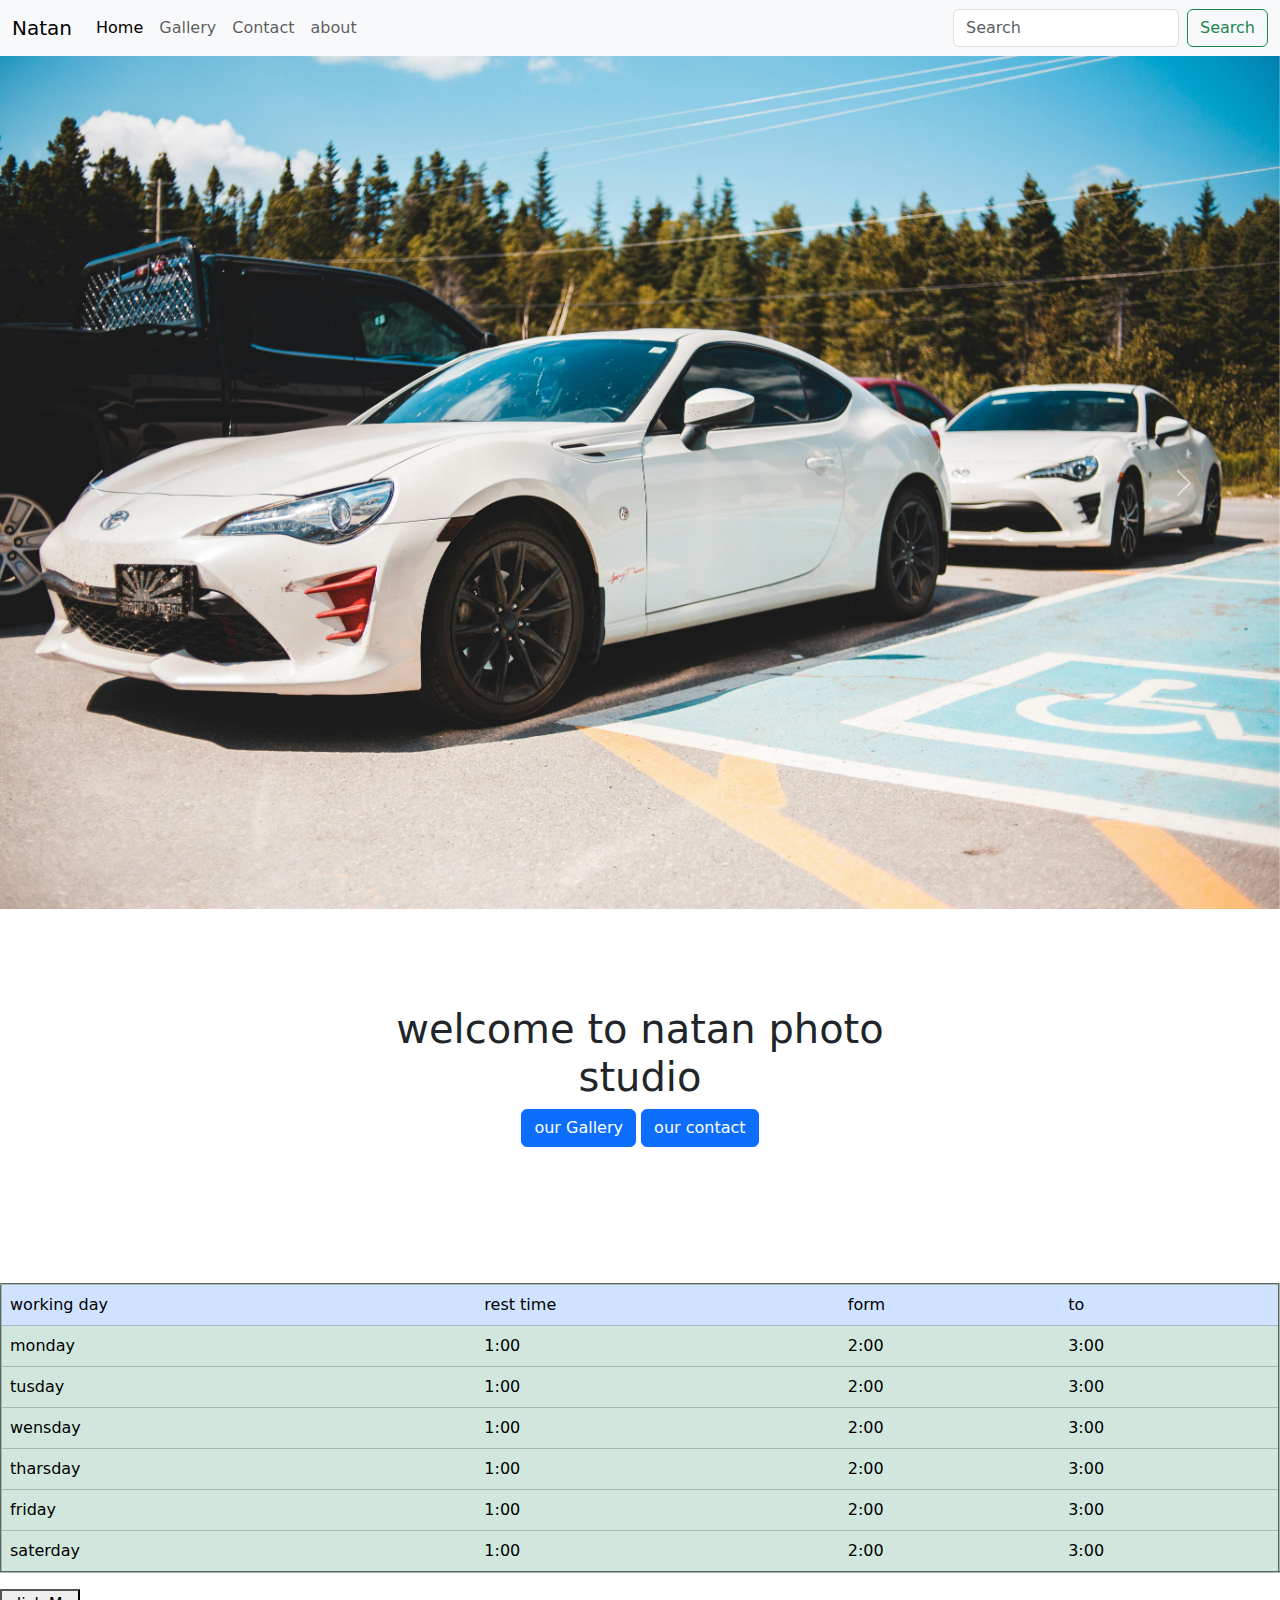
==== index.html @ 08a0adcc "first commit" ====
<!DOCTYPE html>
<html>
<head>
    <title>natan photo studio</title>
    <link rel="stylesheet" href="bootstrap/css/bootstrap.min.css">
</head>
<body class="--bs-secondary-bg-rgb">
    <nav class="navbar navbar-expand-lg bg-body-tertiary">
  <div class="container-fluid">

    <a class="navbar-brand" href="index.html">Natan</a>
    <button class="navbar-toggler" type="button" data-bs-toggle="collapse" data-bs-target="#navbarSupportedContent" aria-controls="navbarSupportedContent" aria-expanded="false" aria-label="Toggle navigation">
      <span class="navbar-toggler-icon"></span>
    </button>
    <div class="collapse navbar-collapse" id="navbarSupportedContent">
      <ul class="navbar-nav me-auto mb-2 mb-lg-0">
        <li class="nav-item">
          <a class="nav-link active" aria-current="page" href="index.html">Home</a>
        </li>
        <li class="nav-item">
          <a class="nav-link" href="gallery.html">Gallery</a>
        </li>
        <li class="nav-item">
          <a class="nav-link" href="contact.html">Contact</a>
        </li>
          <li class="nav-item">
          <a class="nav-link" href="#">about</a>
        </li>
      </ul>
      <form class="d-flex" role="search">
        <input class="form-control me-2" type="search" placeholder="Search" aria-label="Search">
        <button class="btn btn-outline-success" type="submit">Search</button>
      </form>
    </div>
  </div>
</nav>
<!-- <style>
  .carousel-inner{
    height: 300px;
    object-fit: cover;
  }
</style>
 -->    <!-- slider -->
    <div id="carouselExample" class="carousel slide">
      <div class="carousel-inner">
        <div class="carousel-item active">
          <img src="supra.jpg" class="d-block w-100" alt="...">
        </div>
        <div class="carousel-item">
          <img src="drift.jpg" class="d-block w-100" alt="...">
        </div>
        <div class="carousel-item">
          <img src="car.jpg" class="d-block w-100" alt="...">
        </div>
      </div>
      <button class="carousel-control-prev" type="button" data-bs-target="#carouselExample" data-bs-slide="prev">
        <span class="carousel-control-prev-icon" aria-hidden="true"></span>
        <span class="visually-hidden">Previous</span>
      </button>
      <button class="carousel-control-next" type="button" data-bs-target="#carouselExample" data-bs-slide="next">
        <span class="carousel-control-next-icon" aria-hidden="true"></span>
        <span class="visually-hidden">Next</span>
       
    </div>
    <center>
    
       <!--  </button>
         <center>        
        <h1 id="welcome">
       <ins> welcome to natan photo</ins>
       </h1>
        <button class="btn btn-secondary">
            bootstrap
      </button>
      </center>
 -->
        <section class="py-5 text-center container">
            <div class="row py-lg-5">
                <div class="col-lg-6 col-md-8 mx-auto"a>
                    <h1 class="fw-boid">welcome to natan photo studio</h1>
                    <p>
                        <a href="gallery.html" class="btn btn-primary">our Gallery</a>
                        <a href="contact.html" class="btn btn-primary">our contact</a>
                    </p>
                </div>
            </div>
        </section>
    </center>
    <br>

    <table border="2px" class="table table-success">
      <tr class="table-primary">
          <td>working day</td>
          <td>rest time</td>
          <td>form</td>
          <td>to</td>
      </tr>
      <tr>
          <td>monday</td>
          <td>1:00</td>
          <td>2:00</td>
          <td>3:00</td>
      </tr>
        <tr>
          <td>tusday</td>
          <td>1:00</td>
          <td>2:00</td>
          <td>3:00</td>
      </tr>
        <tr>
          <td>wensday</td>
          <td>1:00</td>
          <td>2:00</td>
          <td>3:00</td>
      </tr>
        <tr>
          <td>tharsday</td>
          <td>1:00</td>
          <td>2:00</td>
          <td>3:00</td>
      </tr>
        <tr>
          <td>friday</td>
          <td>1:00</td>
          <td>2:00</td>
          <td>3:00</td>
      </tr>
        <tr>
          <td>saterday</td>
          <td>1:00</td>
          <td>2:00</td>
          <td>3:00</td>
      </tr>
    </table>

</body>
<script src="bootstrap/js/bootstrap.bundle.js"></script>
<button onclick="alert('hello')">click Me</button>
</html>
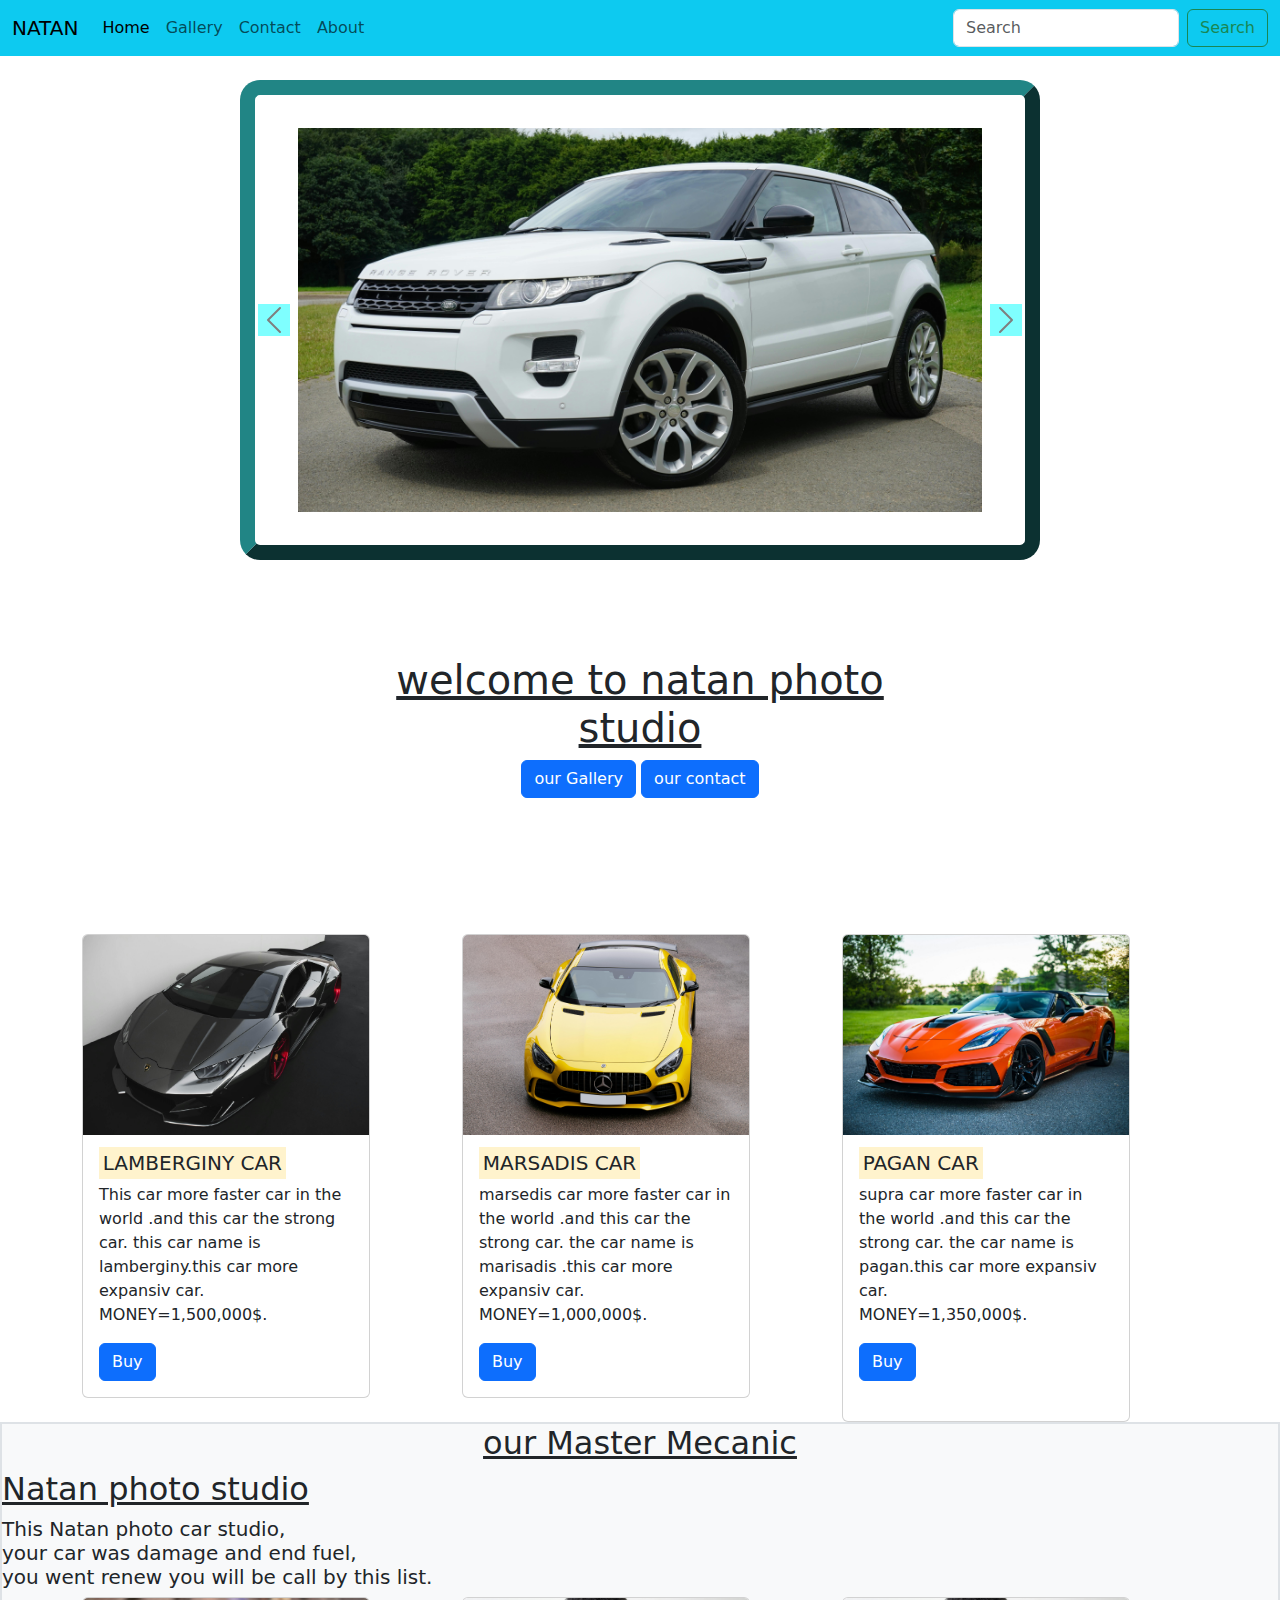
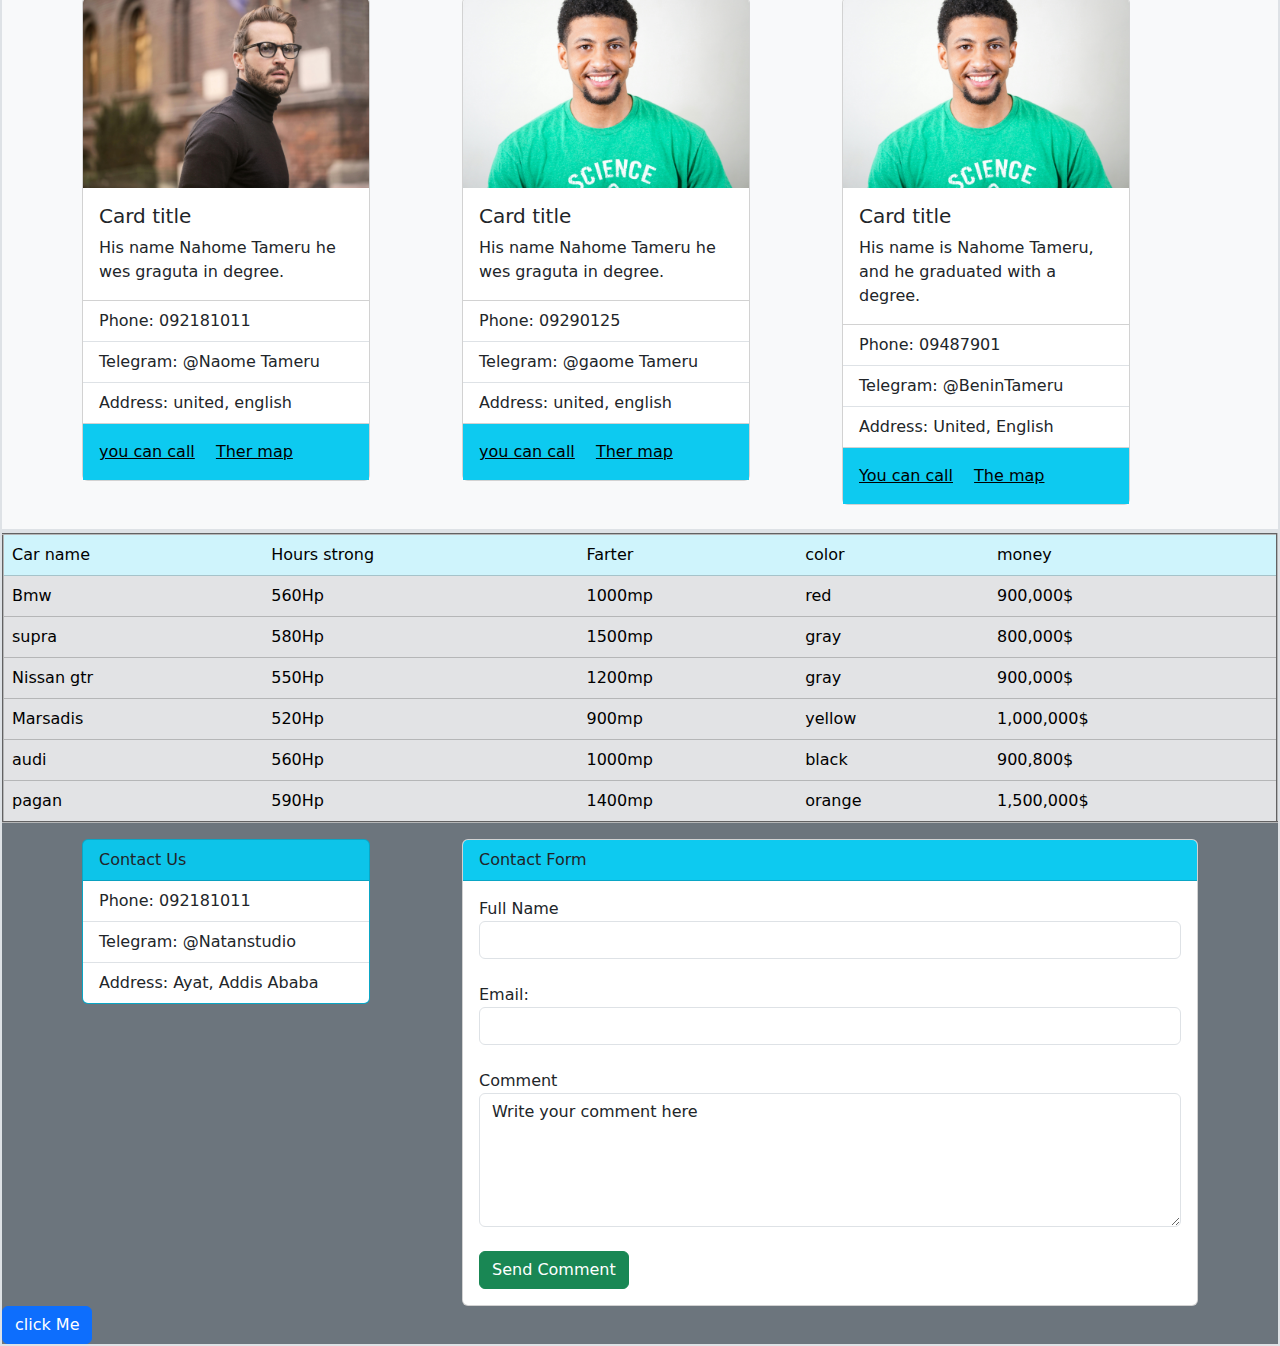
==== commit 0ccb554e: "updated the homepage" ====
--- a/index.html
+++ b/index.html
@@ -5,10 +5,10 @@
     <link rel="stylesheet" href="bootstrap/css/bootstrap.min.css">
 </head>
 <body class="--bs-secondary-bg-rgb">
-    <nav class="navbar navbar-expand-lg bg-body-tertiary">
+    <nav class="navbar navbar-expand-lg bg-info mb-4">
   <div class="container-fluid">
 
-    <a class="navbar-brand" href="index.html">Natan</a>
+    <a class="navbar-brand" href="index.html">NATAN</a>
     <button class="navbar-toggler" type="button" data-bs-toggle="collapse" data-bs-target="#navbarSupportedContent" aria-controls="navbarSupportedContent" aria-expanded="false" aria-label="Toggle navigation">
       <span class="navbar-toggler-icon"></span>
     </button>
@@ -24,7 +24,7 @@
           <a class="nav-link" href="contact.html">Contact</a>
         </li>
           <li class="nav-item">
-          <a class="nav-link" href="#">about</a>
+          <a class="nav-link" href="about.html">About</a>
         </li>
       </ul>
       <form class="d-flex" role="search">
@@ -34,35 +34,63 @@
     </div>
   </div>
 </nav>
-<!-- <style>
-  .carousel-inner{
-    height: 300px;
-    object-fit: cover;
-  }
+<style>
+    /* Custom styles for the carousel images */
+    .carousel {
+        max-width: 800px; /* Set max width for the carousel container */
+        margin: 0 auto;   /* Center the carousel on the page */
+        border: 15px outset #218585;
+        border-radius: 20px;
+    }
+
+    .carousel-item img {
+        width: 700px; /* Adjust image width */
+        height: 450px; /* Adjust image height */
+        object-fit: contain; /* Ensure the image is fully visible */
+        margin: 0 auto; /* Center the image horizontally */
+        display: block; /* Ensure it's treated as a block element for centering */
+    }
+
+    /* Adjust the position of the control icons */
+    .carousel-control-prev,
+    .carousel-control-next {
+        width: 5%; /* Set a smaller width to position controls closer to the image */
+    }
+
+    /* Vertically center the controls */
+    .carousel-control-prev-icon,
+    .carousel-control-next-icon {
+        filter: invert(1); /* Make the arrows visible on dark images (optional) */
+        background-color: red;
+    }
 </style>
- -->    <!-- slider -->
-    <div id="carouselExample" class="carousel slide">
-      <div class="carousel-inner">
+
+<!-- Carousel -->
+<div id="carouselExample" class="carousel slide" data-bs-ride="carousel">
+    <div class="carousel-inner">
         <div class="carousel-item active">
-          <img src="supra.jpg" class="d-block w-100" alt="...">
+            <img src="reng.jpg" class="d-block rounded p-2" alt="...">
         </div>
         <div class="carousel-item">
-          <img src="drift.jpg" class="d-block w-100" alt="...">
+            <img src="myg.jpg" class="d-block rounded-lg m-3" alt="...">
         </div>
         <div class="carousel-item">
-          <img src="car.jpg" class="d-block w-100" alt="...">
-        </div>
-      </div>
-      <button class="carousel-control-prev" type="button" data-bs-target="#carouselExample" data-bs-slide="prev">
+            <img src="car.jpg" class="d-block rounded-md p-4" alt="...">
+        </div>
+    </div>
+
+    <!-- Carousel controls -->
+    <button class="carousel-control-prev" type="button" data-bs-target="#carouselExample" data-bs-slide="prev">
         <span class="carousel-control-prev-icon" aria-hidden="true"></span>
         <span class="visually-hidden">Previous</span>
-      </button>
-      <button class="carousel-control-next" type="button" data-bs-target="#carouselExample" data-bs-slide="next">
+    </button>
+    <button class="carousel-control-next" type="button" data-bs-target="#carouselExample" data-bs-slide="next">
         <span class="carousel-control-next-icon" aria-hidden="true"></span>
         <span class="visually-hidden">Next</span>
-       
-    </div>
-    <center>
+    </button>
+</div>
+
+
     
        <!--  </button>
          <center>        
@@ -77,7 +105,7 @@
         <section class="py-5 text-center container">
             <div class="row py-lg-5">
                 <div class="col-lg-6 col-md-8 mx-auto"a>
-                    <h1 class="fw-boid">welcome to natan photo studio</h1>
+                    <h1 class="fw-boid"><ins>welcome to natan photo studio</ins></h1>
                     <p>
                         <a href="gallery.html" class="btn btn-primary">our Gallery</a>
                         <a href="contact.html" class="btn btn-primary">our contact</a>
@@ -88,52 +116,194 @@
     </center>
     <br>
 
-    <table border="2px" class="table table-success">
-      <tr class="table-primary">
-          <td>working day</td>
-          <td>rest time</td>
-          <td>form</td>
-          <td>to</td>
+    <div class="container">
+        <div class="row">
+            <div class="col-md-4">
+               <div class="card" style="width: 18rem;">
+                 <img src="lambre.jpg" class="card-img-top img-fluid" style="height: 200px; object-fit: cover;"  alt="...">
+                  <div class="card-body">
+                  <h5 class="card-title"><mark>LAMBERGINY CAR</mark></h5>
+               <p class="card-text">This car more faster car in the world .and this car the strong car. this car name is lamberginy.this car more expansiv car.<br> MONEY=1,500,000$.</p>
+           <a href="#" class="btn btn-primary">Buy</a>
+          </div>
+      </div>
+    </div>
+    <div class="col-md-4">
+               <div class="card" style="width: 18rem;">
+                 <img src="mejr.jpg" class="card-img-top img-fluid" style="height: 200px; object-fit: cover;"  alt="...">
+                  <div class="card-body">
+                    <h5 class="card-title"><mark>MARSADIS CAR</mark></h5>
+               <p class="card-text">marsedis car more faster car in the world .and this car the strong car. the car name is marisadis .this car more expansiv car.<br> MONEY=1,000,000$.</p>
+           <a href="#" class="btn btn-primary">Buy</a>          </div>
+      </div>
+    </div>
+    <div class="col-md-4">
+               <div class="card" style="width: 18rem">
+                 <img src="moda.jpg" class="card-img-top img-fluid" style="height: 200px; object-fit: cover;"  alt="...">
+                  <div class="card-body">
+                   <h5 class="card-title"><mark>PAGAN CAR</mark></h5>
+               <p class="card-text">supra car more faster car in the world .and this car the strong car. the car name is pagan.this car more expansiv car.<br> MONEY=1,350,000$.</p>
+           <a href="#" class="btn btn-primary mb-4">Buy</a>
+          </div>
+      </div>
+    </div>
+  </div>
+ </div>
+ 
+ <div class="border border-2 bg-light">
+  <center>
+    
+    <h2><ins>our Master Mecanic </ins></h2>
+  </center>
+  <h2><ins>Natan photo studio</ins></h2>
+    <h5>This Natan photo car studio,<br> your car was damage and end fuel,<br>
+    you went renew you will be call by this list.<br></h5>
+    <div class="container">
+  <div class="row">
+    <div class="col-md-4">
+      <div class="card" style="width: 18rem;">
+        <img src="pexels-olly-874158.jpg" class="card-img-top" alt="...">
+        <div class="card-body">
+          <h5 class="card-title">Card title</h5>
+          <p class="card-text">His name Nahome Tameru he wes graguta in degree.</p>
+        </div>
+        <ul class="list-group list-group-flush">
+          <li class="list-group-item">Phone: 092181011</li>
+          <li class="list-group-item">Telegram: @Naome Tameru</li>
+          <li class="list-group-item">Address: united, english </li>
+        </ul>
+        <div class="card-body bg-info">
+         <a href="#" class="card-link" style="color: black;">you can call</a> <!-- Change #ff0000 to your desired color -->
+  <a href="#" class="card-link" style="color: black;">Ther map</a> <!-- Change #00ff00 to your desired color -->
+        </div>
+      </div>
+    </div>
+    <div class="col-md-4">
+      <div class="card" style="width: 18rem;">
+        <img src="mecan.jpg" class="card-img-top" alt="...">
+        <div class="card-body">
+          <h5 class="card-title">Card title</h5>
+          <p class="card-text">His name Nahome Tameru he wes graguta in degree.</p>
+        </div>
+        <ul class="list-group list-group-flush">
+          <li class="list-group-item">Phone: 09290125</li>
+          <li class="list-group-item">Telegram: @gaome Tameru</li>
+          <li class="list-group-item">Address: united, english </li>
+        </ul>
+        <div class="card-body bg-info">
+       <a href="#" class="card-link" style="color: black;">you can call</a> <!-- Change #ff0000 to your desired color -->
+  <a href="#" class="card-link" style="color: black;">Ther map</a> <!-- Change #00ff00 to your desired color -->
+        </div>
+      </div>
+    </div>
+ <div class="col-md-4 mb-4">
+  <div class="card" style="width: 18rem;">
+    <img src="mecan.jpg" class="card-img-top" alt="...">
+    <div class="card-body">
+      <h5 class="card-title">Card title</h5>
+      <p class="card-text">His name is Nahome Tameru, and he graduated with a degree.</p>
+    </div>
+    <ul class="list-group list-group-flush">
+      <li class="list-group-item">Phone: 09487901</li>
+      <li class="list-group-item">Telegram: @BeninTameru</li>
+      <li class="list-group-item">Address: United, English</li>
+    </ul>
+    <div class="card-body bg-info">
+      <a href="#" class="card-link" style="color: black;">You can call</a>
+      <a href="#" class="card-link" style="color: black;">The map</a>
+    </div>
+  </div>
+</div>
+
+      </div>
+    </div>
+  </div>
+</div>
+   <div class="border border-2 bg-secondary">
+    <table border="2px" class="table table-secondary">
+      <tr class="table-info">
+          <td>Car name</td>
+          <td>Hours strong</td>
+          <td>Farter</td>
+          <td>color</td>
+           <td>money</td>
       </tr>
       <tr>
-          <td>monday</td>
-          <td>1:00</td>
-          <td>2:00</td>
-          <td>3:00</td>
+          <td>Bmw</td>
+          <td>560Hp</td>
+          <td>1000mp</td>
+          <td>red</td>
+          <td>900,000$</td>
       </tr>
-        <tr>
-          <td>tusday</td>
-          <td>1:00</td>
-          <td>2:00</td>
-          <td>3:00</td>
+         <tr>
+          <td>supra</td>
+          <td>580Hp</td>
+          <td>1500mp</td>
+          <td>gray</td>
+          <td>800,000$</td>
       </tr>
-        <tr>
-          <td>wensday</td>
-          <td>1:00</td>
-          <td>2:00</td>
-          <td>3:00</td>
+         <tr>
+          <td>Nissan gtr</td>
+          <td>550Hp</td>
+          <td>1200mp</td>
+          <td>gray</td>
+          <td>900,000$</td>
+      </tr>        
+     <tr>
+          <td>Marsadis</td>
+          <td>520Hp</td>
+          <td>900mp</td>
+          <td>yellow</td>
+          <td>1,000,000$</td>
       </tr>
-        <tr>
-          <td>tharsday</td>
-          <td>1:00</td>
-          <td>2:00</td>
-          <td>3:00</td>
-      </tr>
-        <tr>
-          <td>friday</td>
-          <td>1:00</td>
-          <td>2:00</td>
-          <td>3:00</td>
-      </tr>
-        <tr>
-          <td>saterday</td>
-          <td>1:00</td>
-          <td>2:00</td>
-          <td>3:00</td>
-      </tr>
+         <tr>
+          <td>audi</td>
+          <td>560Hp</td>
+          <td>1000mp</td>
+          <td>black</td>
+          <td>900,800$</td>
+      </tr>        
+       <tr>
+          <td>pagan</td>
+          <td>590Hp</td>
+          <td>1400mp</td>
+          <td>orange</td>
+          <td>1,500,000$</td>
+      </tr>    
     </table>
-
+     <div class="container">
+        <div class="row">
+<!--             <div class="col-md-4"></div>
+ -->            <div class="col-md-4">
+                <div class="card bg-info" style="width: 18rem;">
+                    <div class="card-header">Contact Us</div>
+                    <ul class="list-group list-group-flush">
+                        <li class="list-group-item">Phone: 092181011</li>
+                        <li class="list-group-item">Telegram: @Natanstudio</li>
+                        <li class="list-group-item">Address: Ayat, Addis Ababa</li>
+                    </ul>
+                </div>
+            </div>
+            <div class="col-md-8">
+                <div class="card">
+                    <div class="card-header bg-info">Contact Form</div>
+                    <div class="card-body">
+                        <form name="comment_form" method="post">
+                            <label>Full Name</label><br>
+                            <input class="form-control" type="text" name="fullname" /><br/>
+                            <label>Email:</label><br>
+                            <input class="form-control" type="email" name="email" /><br/>
+                            <label>Comment</label><br>
+                            <textarea class="form-control" name="comment" rows="5" cols="50">Write your comment here</textarea><br>
+                            <input class="btn btn-success" type="submit" value="Send Comment">
+                        </form>
+                    </div>
+                </div>
+            </div>
+        </div>
+    </div>
 </body>
 <script src="bootstrap/js/bootstrap.bundle.js"></script>
-<button onclick="alert('hello')">click Me</button>
+<button class="btn btn-primary" onclick="alert('hello')">click Me</button>
+</div>
 </html>